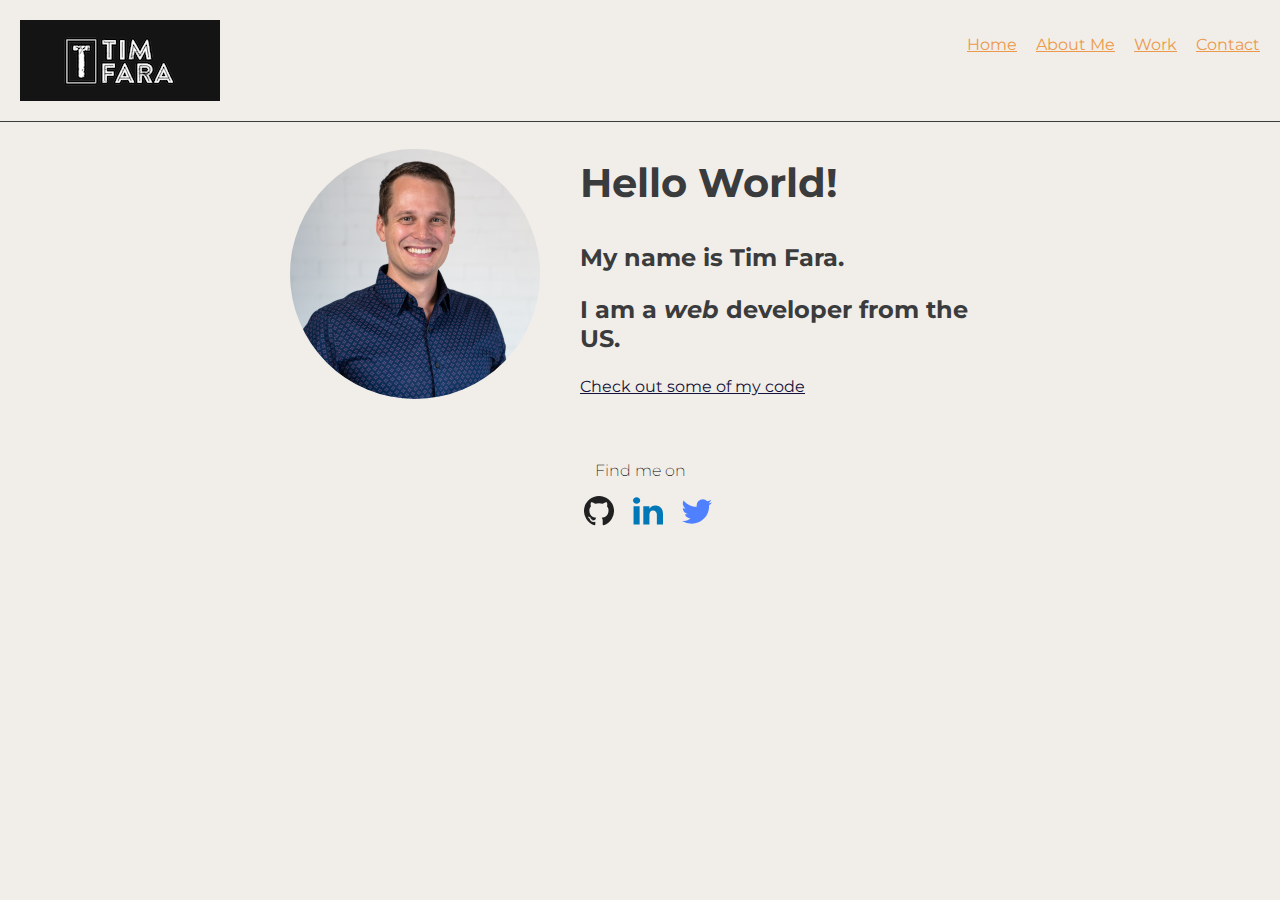
==== index.html @ 85dcb2d1 "Initial commit" ====
<!DOCTYPE html>
<html lang="en" dir="ltr">
  <head>
    <meta charset="utf-8">
    <title>Tim's Portfolio</title>
    <link type="image/png" sizes="32x32" rel="icon" href="img/icons8-improvement-32.png">
    <link type="text/css" rel="stylesheet" href="css/normalize.css" />
    <link href="https://fonts.googleapis.com/css2?family=Montserrat:wght@100;200;300;400;500;600;700;800;900&family=Ubuntu:wght@300;400;500;700&display=swap" rel="stylesheet">
    <link rel="stylesheet" href="css/style.production.css" />
    <meta name="viewport" content="width=device-width, initial-scale=1" />
  </head>


  <body>
    <header class="page-header">

        <img src="img/tf_logo.png" alt="Personal Logo with my name Tim Fara" class="tf_logo">

        <nav class="page-header__item">
          <ul role="menubar" class="navigation-list">
            <li role="presentation">
              <a href="index.html" role="menuitem" class="navigation-list__item navigation-list__item--active">Home</a>
            </li>
            <li role="presentation">
              <a href="about.html" role="menuitem" class="navigation-list__item">About Me</a>
            </li>
            <li role="presentation">
              <a href="work.html" role="menuitem" class="navigation-list__item">Work</a>
            </li>
            <li role="presentation">
              <a href="contact.html" role="menuitem" class="navigation-list__item">Contact</a>
            </li>
          </ul>
        </nav>

    </header>

    <main class="profile">
      <img src="img/tim_headshot.jpeg" alt="Headshot of Tim Fara" class="profile__portrait"/>
      <h1>Hello World!</h1>
      <h3>My name is Tim Fara.</h3>
      <h3>I am a <span style="font-style: italic;">web</span> developer from the US.</h3>
      <a href="">Check out some of my code</a>
    </main>

    <footer class="page-footer">
      <p>
        Find me on
      </p>
      <div class="social-media">

          <svg xmlns="http://www.w3.org/2000/svg" viewBox="0 0 64 64" aria-labelledby="title"
          aria-describedby="desc" role="img" xmlns:xlink="http://www.w3.org/1999/xlink" width="30" alt="Github logo" class="social-media__item">
          <a href="https://github.com">
            <title>Github</title>
            <desc>A solid styled icon from Orion Icon Library.</desc>
            <path data-name="layer2"
            d="M32 0a32.021 32.021 0 0 0-10.1 62.4c1.6.3 2.2-.7 2.2-1.5v-6c-8.9 1.9-10.8-3.8-10.8-3.8-1.5-3.7-3.6-4.7-3.6-4.7-2.9-2 .2-1.9.2-1.9 3.2.2 4.9 3.3 4.9 3.3 2.9 4.9 7.5 3.5 9.3 2.7a6.93 6.93 0 0 1 2-4.3c-7.1-.8-14.6-3.6-14.6-15.8a12.27 12.27 0 0 1 3.3-8.6 11.965 11.965 0 0 1 .3-8.5s2.7-.9 8.8 3.3a30.873 30.873 0 0 1 8-1.1 30.292 30.292 0 0 1 8 1.1c6.1-4.1 8.8-3.3 8.8-3.3a11.965 11.965 0 0 1 .3 8.5 12.1 12.1 0 0 1 3.3 8.6c0 12.3-7.5 15-14.6 15.8a7.746 7.746 0 0 1 2.2 5.9v8.8c0 .9.6 1.8 2.2 1.5A32.021 32.021 0 0 0 32 0z"
            fill="#202020"></path>
            <path data-name="layer1" d="M12.1 45.9c-.1.2-.3.2-.5.1s-.4-.3-.3-.5.3-.2.6-.1c.2.2.3.4.2.5zm1.3 1.5a.589.589 0 0 1-.8-.8.631.631 0 0 1 .7.1.494.494 0 0 1 .1.7zm1.3 1.8a.585.585 0 0 1-.7-.3.6.6 0 0 1 0-.8.585.585 0 0 1 .7.3c.2.3.2.7 0 .8zm1.7 1.8c-.2.2-.5.1-.8-.1-.3-.3-.4-.6-.2-.8a.619.619 0 0 1 .8.1.554.554 0 0 1 .2.8zm2.4 1c-.1.3-.4.4-.8.3s-.6-.4-.5-.7.4-.4.8-.3c.3.2.6.5.5.7zm2.6.2c0 .3-.3.5-.7.5s-.7-.2-.7-.5.3-.5.7-.5c.4.1.7.3.7.5zm2.4-.4q0 .45-.6.6a.691.691 0 0 1-.8-.3q0-.45.6-.6c.5-.1.8.1.8.3z"
            fill="#202020"></path>
          </a>
        </svg>

        <svg xmlns="http://www.w3.org/2000/svg" viewBox="0 0 64 64" aria-labelledby="title" class="social-media__item"
          aria-describedby="desc" role="img" xmlns:xlink="http://www.w3.org/1999/xlink" width="30" alt="LinkedIn logo">
        <a href="https://www.linkedin.com/feed/">
          <title>Linkedin</title>
          <desc>A color styled icon from Orion Icon Library.</desc>
          <path data-name="layer1"
          fill="#0077b7" d="M1.15 21.7h13V61h-13zm46.55-1.3c-5.7 0-9.1 2.1-12.7 6.7v-5.4H22V61h13.1V39.7c0-4.5 2.3-8.9 7.5-8.9s8.3 4.4 8.3 8.8V61H64V38.7c0-15.5-10.5-18.3-16.3-18.3zM7.7 2.6C3.4 2.6 0 5.7 0 9.5s3.4 6.9 7.7 6.9 7.7-3.1 7.7-6.9S12 2.6 7.7 2.6z"></path>
        </a>
        </svg>
        <svg xmlns="http://www.w3.org/2000/svg" viewBox="0 0 64 64" aria-labelledby="title" class="social-media__item"
          aria-describedby="desc" role="img" xmlns:xlink="http://www.w3.org/1999/xlink" width="30" alt="Twitter logo">
        <a href="https://twitter.com">
          <title>Twitter</title>
          <desc>A color styled icon from Orion Icon Library.</desc>
          <path data-name="layer1"
          d="M64 13.194a23.1 23.1 0 0 1-7.3 2.1 14.119 14.119 0 0 0 5.5-7.2c-1.9 1.2-6.1 2.9-8.2 2.9a13.782 13.782 0 0 0-9.6-4 13.187 13.187 0 0 0-13.2 13.2 13.576 13.576 0 0 0 .3 2.9c-9.9-.3-21.5-5.2-28-13.7a13.206 13.206 0 0 0 4 17.4c-1.5.2-4.4-.1-5.7-1.4-.1 4.6 2.1 10.7 10.2 12.9-1.6.8-4.3.6-5.5.4.4 3.9 5.9 9 11.8 9-2.1 2.4-9.3 6.9-18.3 5.5a39.825 39.825 0 0 0 20.7 5.8 36.8 36.8 0 0 0 37-38.6v-.5a22.861 22.861 0 0 0 6.3-6.7z"
          fill="#4f80ff"></path>
        </a>
        </svg>
      </div>

    </footer>
  </body>

</html>
---- css/style.production.css ----
/*
* Prefixed by https://autoprefixer.github.io
* PostCSS: v8.4.12,
* Autoprefixer: v10.4.4
* Browsers: last 4 version
*/

/*
COLOR PALETTE

Primary Color -- Light Gray: #F1EEE9
Secondary Color -- Orange: #EC994B
Dark Gray: #3A3B3C
Dark Blue: #15133C
*/

/* ---MAIN ELEMENT STYLING--- */
* {
  -webkit-box-sizing: border-box;
          box-sizing: border-box;
}

header {
  border-bottom: 1px solid #3A3B3C;
}

body {
  background-color: #F1EEE9;
  font-family: 'Montserrat', sans-serif;
  font-weight: 400;
}

h1 {
  font-size: 2.5rem;
  color: #3A3B3C;
  line-height: 1.7;
}

h2 {
  font-size: 1.7rem;
  color: #3A3B3C;
  line-height: 1.5;
}

h3 {
  font-size: 1.5rem;
  color: #3A3B3C;
  line-height: 1.2;
}

h4 {
  font-size: 1.5rem;
  line-height: 1.2;
}

h5 {
  font-size: 1.3rem;
  line-height: 1.2;
}

h6 {
  font-size: 1.1rem;
  line-height: 1.2;
}

p {
  font-size: 1rem;
  font-weight: 200;
  line-height: 1.1;
}

/* ---LINK STYLING--- */
a:link {
  color: #EC994B;
  text-decoration: underline;
}

a:visited {
  color: #15133C;
  text-decoration: underline;
}

a:hover {
  color: #EC994B;
  text-decoration: none;
  opacity: .85;
}

a:focus {
  color: #EC994B;
  text-decoration: none;
  opacity: .85;
}

a:active {
  color: #15133C;
  -webkit-text-decoration: 1.2;
          text-decoration: 1.2;
}

a.navigation-list__item--active {
  -webkit-text-decoration: 1.2;
          text-decoration: 1.2;
}

/* ---HEADER STYLING--- */
.page-header {
  display: -webkit-box;
  display: -ms-flexbox;
  display: flex;
  width: 100%;
  padding: 20px;
}

.page-header__item {
  -webkit-box-flex: 0;
      -ms-flex: 0 1 200px;
          flex: 0 1 200px;
}

.page-header__item:last-child {
  -webkit-box-flex: 1;
      -ms-flex-positive: 1;
          flex-grow: 1;
  text-align: right;
}

.navigation-list {
  list-style-type: none;
}

.navigation-list li {
  display: inline-block;
  margin-left: 15px;
}

.navigation_list li {
  display: inline-block;
  margin-left: 15px;
}

.page-header__item:last-child {
  -webkit-box-flex: 1;
      -ms-flex-positive: 1;
          flex-grow: 1;
  text-align: right;
}


/* ---PROFILE AND BUTTONS--- */
.profile__portrait {
  float: left;
  width: 250px;
  margin-right: 40px;
  border-radius: 50%;
}

.profile {
  max-width: 700px;
  margin: 0 auto;
}

.submit-button {
  border: none;
  display: inline-block;
  background-color: #EC994B;
  color: #fff;
  text-decoration: none;
  padding: 10px;
  font-family: inherit;
  border-radius: 5px;
  border-bottom: 2px solid rgba(0, 0, 0, 0.3);
  -webkit-transition: 0.2s opacity;
  -o-transition: 0.2s opacity;
  transition: 0.2s opacity;
  text-align: center;
}

.button {
  border: none;
  display: inline-block;
  background-color: #EC994B;
  color: #fff;
  text-decoration: none;
  padding: 10px;
  font-family: inherit;
  border-radius: 5px;
  border-bottom: 2px solid rgba(0, 0, 0, 0.3);
  -webkit-transition: 0.2s opacity;
  -o-transition: 0.2s opacity;
  transition: 0.2s opacity;
  text-align: center;
}

.button:visited {
  border: none;
  display: inline-block;
  background-color: #EC994B;
  color: #fff;
  text-decoration: none;
  padding: 10px;
  font-family: inherit;
  border-radius: 5px;
  border-bottom: 2px solid rgba(0, 0, 0, 0.3);
  -webkit-transition: 0.2s opacity;
  -o-transition: 0.2s opacity;
  transition: 0.2s opacity;
  text-align: center;
}

.button:link {
  border: none;
  display: inline-block;
  background-color: #EC994B;
  color: #fff;
  text-decoration: none;
  padding: 10px;
  font-family: inherit;
  border-radius: 5px;
  border-bottom: 2px solid rgba(0, 0, 0, 0.3);
  -webkit-transition: 0.2s opacity;
  -o-transition: 0.2s opacity;
  transition: 0.2s opacity;
  text-align: center;
}

.submit-button:hover {
  background-color: #EC994B;
  opacity: .85;
  cursor: pointer;
}

.submit-button:focus {
  background-color: #EC994B;
  opacity: .85;
  cursor: pointer;
}

.button:hover {
  background-color: #EC994B;
  opacity: .85;
  cursor: pointer;
}

.button:focus {
  background-color: #EC994B;
  opacity: .85;
  cursor: pointer;
}


/* ---FOOTER STYLING--- */
.page-footer {
  clear: both;
  display: -webkit-box;
  display: -ms-flexbox;
  display: flex;
  -webkit-box-orient: vertical;
  -webkit-box-direction: normal;
      -ms-flex-direction: column;
          flex-direction: column;
  text-align: center;
  margin-top: 50px;
}

.social-media__item {
  margin-left: 15px;
}


/* ---ABOUT PAGE STYLING--- */
.about_body {
  text-align: center;
  max-width: 30%;
  margin: auto;
}

.about__list {
  list-style-type: none;
}

.about__list--item {
  display: block;
  position: relative;
  right: 20px;
  padding-bottom: 10px;
  text-align: center;
}

.linkedin__button {
  text-align: center;
}

.charlotte__svg--item {
  display: block;
  max-width: 500px;
  margin: auto;
}

/* ---GRID STYLING---*/
.grid {
  display: -ms-grid;
  display: grid;
  -ms-grid-columns: 1fr 20px 1fr 20px 1fr;
  grid-template-columns: 1fr 1fr 1fr;
  grid-gap: 20px;
}

.grid__item {
  background-color: pink;
  padding-left: 10px;
  padding-right: 10px;
}


/* ---MEDIA QUERIES--- */
@media all and (max-width: 750px) {
  .grid {
    grid-gap: 10px;
  }
  .grid__item:last-child {
    grid-colum: auto / auto;
    grid-row: auto / auto;
  }
  h2 {
    font-size: 21px;
  }
}

@media all and (max-width: 500px) {
  .grid {
    -ms-grid-columns: 1fr;
    grid-template-columns: 1fr;
  }
}

@media all and (min-width: 500px) and (max-width: 750px) {
  .grid {
    -ms-grid-columns: 1fr 10px 1fr;
    grid-template-columns: 1fr 1fr;
  }
}


/* ---BERLIN ILLUSTRATION--- */
.berlin-illustration {
  width: 70%;
  display: block;
  margin: 20px auto;
}

@-webkit-keyframes color-change {
  0% {
    fill: #edc655;
  }
  50% {
    fill: #fcffad;
  }
  100% {
    fill: #f76414;
  }
}

@keyframes color-change {
  0% {
    fill: #edc655;
  }
  50% {
    fill: #fcffad;
  }
  100% {
    fill: #f76414;
  }
}

.sun{
  -webkit-animation: 4s color-change infinite alternate linear;
          animation: 4s color-change infinite alternate linear;
}

@-webkit-keyframes cloud-move {
  from {
    -webkit-transform: translate(0, 50px);
            transform: translate(0, 50px);
  }
  to {
    -webkit-transform: translate(200px, 50px);
            transform: translate(200px, 50px);
  }
}

@keyframes cloud-move {
  from {
    -webkit-transform: translate(0, 50px);
            transform: translate(0, 50px);
  }
  to {
    -webkit-transform: translate(200px, 50px);
            transform: translate(200px, 50px);
  }
}

.cloud-front {
  -webkit-animation: 30s cloud-move infinite alternate linear;
          animation: 30s cloud-move infinite alternate linear;
}

@-webkit-keyframes cloud-move-reverse {
  from {
    -webkit-transform: translate(446px, 48px);
            transform: translate(446px, 48px);
  }
  to {
    -webkit-transform: translate(100px,48px);
            transform: translate(100px,48px);
  }
}

@keyframes cloud-move-reverse {
  from {
    -webkit-transform: translate(446px, 48px);
            transform: translate(446px, 48px);
  }
  to {
    -webkit-transform: translate(100px,48px);
            transform: translate(100px,48px);
  }
}

.cloud-back {
  -webkit-animation: 34s cloud-move-reverse infinite alternate linear;
          animation: 34s cloud-move-reverse infinite alternate linear;
}
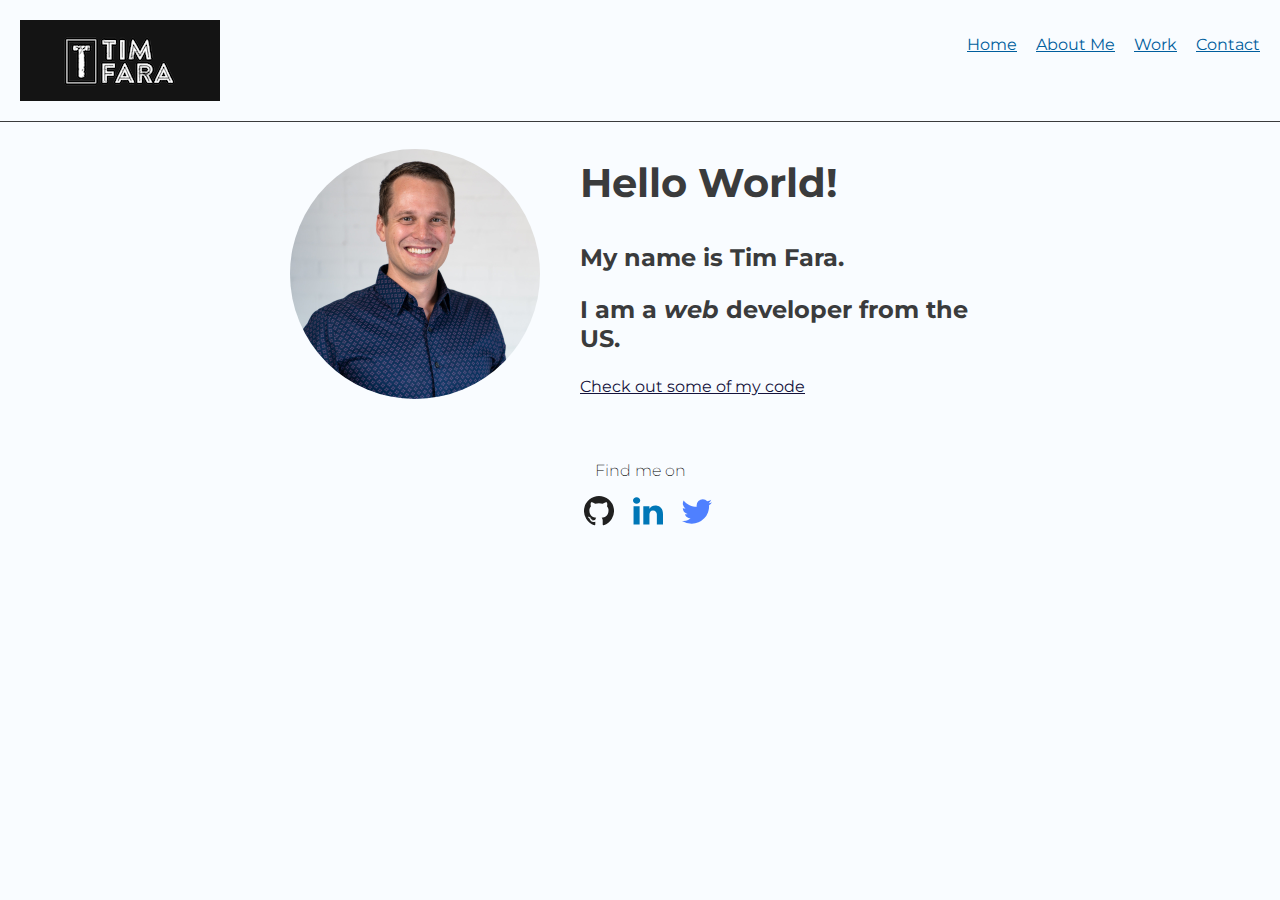
==== commit 490e4da2: "Changed svg's on footers to remove W3C Validation errors" ====
--- a/index.html
+++ b/index.html
@@ -2,14 +2,13 @@
 <html lang="en" dir="ltr">
   <head>
     <meta charset="utf-8">
-    <title>Tim's Portfolio</title>
+    <title>My Portfolio</title>
     <link type="image/png" sizes="32x32" rel="icon" href="img/icons8-improvement-32.png">
     <link type="text/css" rel="stylesheet" href="css/normalize.css" />
     <link href="https://fonts.googleapis.com/css2?family=Montserrat:wght@100;200;300;400;500;600;700;800;900&family=Ubuntu:wght@300;400;500;700&display=swap" rel="stylesheet">
     <link rel="stylesheet" href="css/style.production.css" />
     <meta name="viewport" content="width=device-width, initial-scale=1" />
   </head>
-
 
   <body>
     <header class="page-header">
@@ -49,8 +48,7 @@
       </p>
       <div class="social-media">
 
-          <svg xmlns="http://www.w3.org/2000/svg" viewBox="0 0 64 64" aria-labelledby="title"
-          aria-describedby="desc" role="img" xmlns:xlink="http://www.w3.org/1999/xlink" width="30" alt="Github logo" class="social-media__item">
+          <svg xmlns="http://www.w3.org/2000/svg" viewBox="0 0 64 64" role="img" xmlns:xlink="http://www.w3.org/1999/xlink" width="30" class="social-media__item">
           <a href="https://github.com">
             <title>Github</title>
             <desc>A solid styled icon from Orion Icon Library.</desc>
@@ -62,8 +60,9 @@
           </a>
         </svg>
 
-        <svg xmlns="http://www.w3.org/2000/svg" viewBox="0 0 64 64" aria-labelledby="title" class="social-media__item"
-          aria-describedby="desc" role="img" xmlns:xlink="http://www.w3.org/1999/xlink" width="30" alt="LinkedIn logo">
+
+        <svg xmlns="http://www.w3.org/2000/svg" viewBox="0 0 64 64" class="social-media__item"
+           role="img" xmlns:xlink="http://www.w3.org/1999/xlink" width="30">
         <a href="https://www.linkedin.com/feed/">
           <title>Linkedin</title>
           <desc>A color styled icon from Orion Icon Library.</desc>
@@ -71,8 +70,8 @@
           fill="#0077b7" d="M1.15 21.7h13V61h-13zm46.55-1.3c-5.7 0-9.1 2.1-12.7 6.7v-5.4H22V61h13.1V39.7c0-4.5 2.3-8.9 7.5-8.9s8.3 4.4 8.3 8.8V61H64V38.7c0-15.5-10.5-18.3-16.3-18.3zM7.7 2.6C3.4 2.6 0 5.7 0 9.5s3.4 6.9 7.7 6.9 7.7-3.1 7.7-6.9S12 2.6 7.7 2.6z"></path>
         </a>
         </svg>
-        <svg xmlns="http://www.w3.org/2000/svg" viewBox="0 0 64 64" aria-labelledby="title" class="social-media__item"
-          aria-describedby="desc" role="img" xmlns:xlink="http://www.w3.org/1999/xlink" width="30" alt="Twitter logo">
+        <svg xmlns="http://www.w3.org/2000/svg" viewBox="0 0 64 64" class="social-media__item"
+           role="img" xmlns:xlink="http://www.w3.org/1999/xlink" width="30">
         <a href="https://twitter.com">
           <title>Twitter</title>
           <desc>A color styled icon from Orion Icon Library.</desc>
--- a/css/style.production.css
+++ b/css/style.production.css
@@ -8,7 +8,7 @@
 /*
 COLOR PALETTE
 
-Primary Color -- Light Gray: #F1EEE9
+Primary Color -- Light Gray: #F9FCFF
 Secondary Color -- Orange: #EC994B
 Dark Gray: #3A3B3C
 Dark Blue: #15133C
@@ -17,34 +17,34 @@
 /* ---MAIN ELEMENT STYLING--- */
 * {
   -webkit-box-sizing: border-box;
-          box-sizing: border-box;
+      box-sizing: border-box;
 }
 
 header {
-  border-bottom: 1px solid #3A3B3C;
+  border-bottom: 1px solid #3a3b3c;
 }
 
 body {
-  background-color: #F1EEE9;
+  background-color: #f9fcff;
   font-family: 'Montserrat', sans-serif;
   font-weight: 400;
 }
 
 h1 {
   font-size: 2.5rem;
-  color: #3A3B3C;
+  color: #3a3b3c;
   line-height: 1.7;
 }
 
 h2 {
   font-size: 1.7rem;
-  color: #3A3B3C;
+  color: #3a3b3c;
   line-height: 1.5;
 }
 
 h3 {
   font-size: 1.5rem;
-  color: #3A3B3C;
+  color: #3a3b3c;
   line-height: 1.2;
 }
 
@@ -71,29 +71,29 @@
 
 /* ---LINK STYLING--- */
 a:link {
-  color: #EC994B;
+  color: #005e9d;
   text-decoration: underline;
 }
 
 a:visited {
-  color: #15133C;
+  color: #15133c;
   text-decoration: underline;
 }
 
 a:hover {
-  color: #EC994B;
-  text-decoration: none;
-  opacity: .85;
+  color: #005e9d;
+  text-decoration: none;
+  opacity: 0.85;
 }
 
 a:focus {
-  color: #EC994B;
-  text-decoration: none;
-  opacity: .85;
+  color: #005e9d;
+  text-decoration: none;
+  opacity: 0.85;
 }
 
 a:active {
-  color: #15133C;
+  color: #15133c;
   -webkit-text-decoration: 1.2;
           text-decoration: 1.2;
 }
@@ -118,34 +118,26 @@
           flex: 0 1 200px;
 }
 
+.navigation-list {
+  list-style-type: none;
+}
+
+.navigation-list li {
+  display: inline-block;
+  margin-left: 15px;
+}
+
+.navigation_list li {
+  display: inline-block;
+  margin-left: 15px;
+}
+
 .page-header__item:last-child {
   -webkit-box-flex: 1;
       -ms-flex-positive: 1;
           flex-grow: 1;
   text-align: right;
 }
-
-.navigation-list {
-  list-style-type: none;
-}
-
-.navigation-list li {
-  display: inline-block;
-  margin-left: 15px;
-}
-
-.navigation_list li {
-  display: inline-block;
-  margin-left: 15px;
-}
-
-.page-header__item:last-child {
-  -webkit-box-flex: 1;
-      -ms-flex-positive: 1;
-          flex-grow: 1;
-  text-align: right;
-}
-
 
 /* ---PROFILE AND BUTTONS--- */
 .profile__portrait {
@@ -163,7 +155,7 @@
 .submit-button {
   border: none;
   display: inline-block;
-  background-color: #EC994B;
+  background-color: #005e9d;
   color: #fff;
   text-decoration: none;
   padding: 10px;
@@ -179,7 +171,7 @@
 .button {
   border: none;
   display: inline-block;
-  background-color: #EC994B;
+  background-color: #005e9d;
   color: #fff;
   text-decoration: none;
   padding: 10px;
@@ -195,7 +187,7 @@
 .button:visited {
   border: none;
   display: inline-block;
-  background-color: #EC994B;
+  background-color: #005e9d;
   color: #fff;
   text-decoration: none;
   padding: 10px;
@@ -211,7 +203,7 @@
 .button:link {
   border: none;
   display: inline-block;
-  background-color: #EC994B;
+  background-color: #005e9d;
   color: #fff;
   text-decoration: none;
   padding: 10px;
@@ -225,29 +217,28 @@
 }
 
 .submit-button:hover {
-  background-color: #EC994B;
-  opacity: .85;
+  background-color: #005e9d;
+  opacity: 0.85;
   cursor: pointer;
 }
 
 .submit-button:focus {
-  background-color: #EC994B;
-  opacity: .85;
+  background-color: #005e9d;
+  opacity: 0.85;
   cursor: pointer;
 }
 
 .button:hover {
-  background-color: #EC994B;
-  opacity: .85;
+  background-color: #005e9d;
+  opacity: 0.85;
   cursor: pointer;
 }
 
 .button:focus {
-  background-color: #EC994B;
-  opacity: .85;
+  background-color: #005e9d;
+  opacity: 0.85;
   cursor: pointer;
 }
-
 
 /* ---FOOTER STYLING--- */
 .page-footer {
@@ -267,7 +258,6 @@
   margin-left: 15px;
 }
 
-
 /* ---ABOUT PAGE STYLING--- */
 .about_body {
   text-align: center;
@@ -297,7 +287,7 @@
   margin: auto;
 }
 
-/* ---GRID STYLING---*/
+/* ---GRID STYLING--- */
 .grid {
   display: -ms-grid;
   display: grid;
@@ -307,21 +297,22 @@
 }
 
 .grid__item {
-  background-color: pink;
+  background-color: #a6dbff;
   padding-left: 10px;
   padding-right: 10px;
 }
-
 
 /* ---MEDIA QUERIES--- */
 @media all and (max-width: 750px) {
   .grid {
     grid-gap: 10px;
   }
+
   .grid__item:last-child {
-    grid-colum: auto / auto;
+    grid-column: auto / auto;
     grid-row: auto / auto;
   }
+
   h2 {
     font-size: 21px;
   }
@@ -340,7 +331,6 @@
     grid-template-columns: 1fr 1fr;
   }
 }
-
 
 /* ---BERLIN ILLUSTRATION--- */
 .berlin-illustration {
@@ -353,9 +343,11 @@
   0% {
     fill: #edc655;
   }
+
   50% {
     fill: #fcffad;
   }
+
   100% {
     fill: #f76414;
   }
@@ -365,15 +357,17 @@
   0% {
     fill: #edc655;
   }
+
   50% {
     fill: #fcffad;
   }
+
   100% {
     fill: #f76414;
   }
 }
 
-.sun{
+.sun {
   -webkit-animation: 4s color-change infinite alternate linear;
           animation: 4s color-change infinite alternate linear;
 }
@@ -383,6 +377,7 @@
     -webkit-transform: translate(0, 50px);
             transform: translate(0, 50px);
   }
+
   to {
     -webkit-transform: translate(200px, 50px);
             transform: translate(200px, 50px);
@@ -394,6 +389,7 @@
     -webkit-transform: translate(0, 50px);
             transform: translate(0, 50px);
   }
+
   to {
     -webkit-transform: translate(200px, 50px);
             transform: translate(200px, 50px);
@@ -410,9 +406,10 @@
     -webkit-transform: translate(446px, 48px);
             transform: translate(446px, 48px);
   }
+
   to {
-    -webkit-transform: translate(100px,48px);
-            transform: translate(100px,48px);
+    -webkit-transform: translate(100px, 48px);
+            transform: translate(100px, 48px);
   }
 }
 
@@ -421,9 +418,10 @@
     -webkit-transform: translate(446px, 48px);
             transform: translate(446px, 48px);
   }
+
   to {
-    -webkit-transform: translate(100px,48px);
-            transform: translate(100px,48px);
+    -webkit-transform: translate(100px, 48px);
+            transform: translate(100px, 48px);
   }
 }
 
